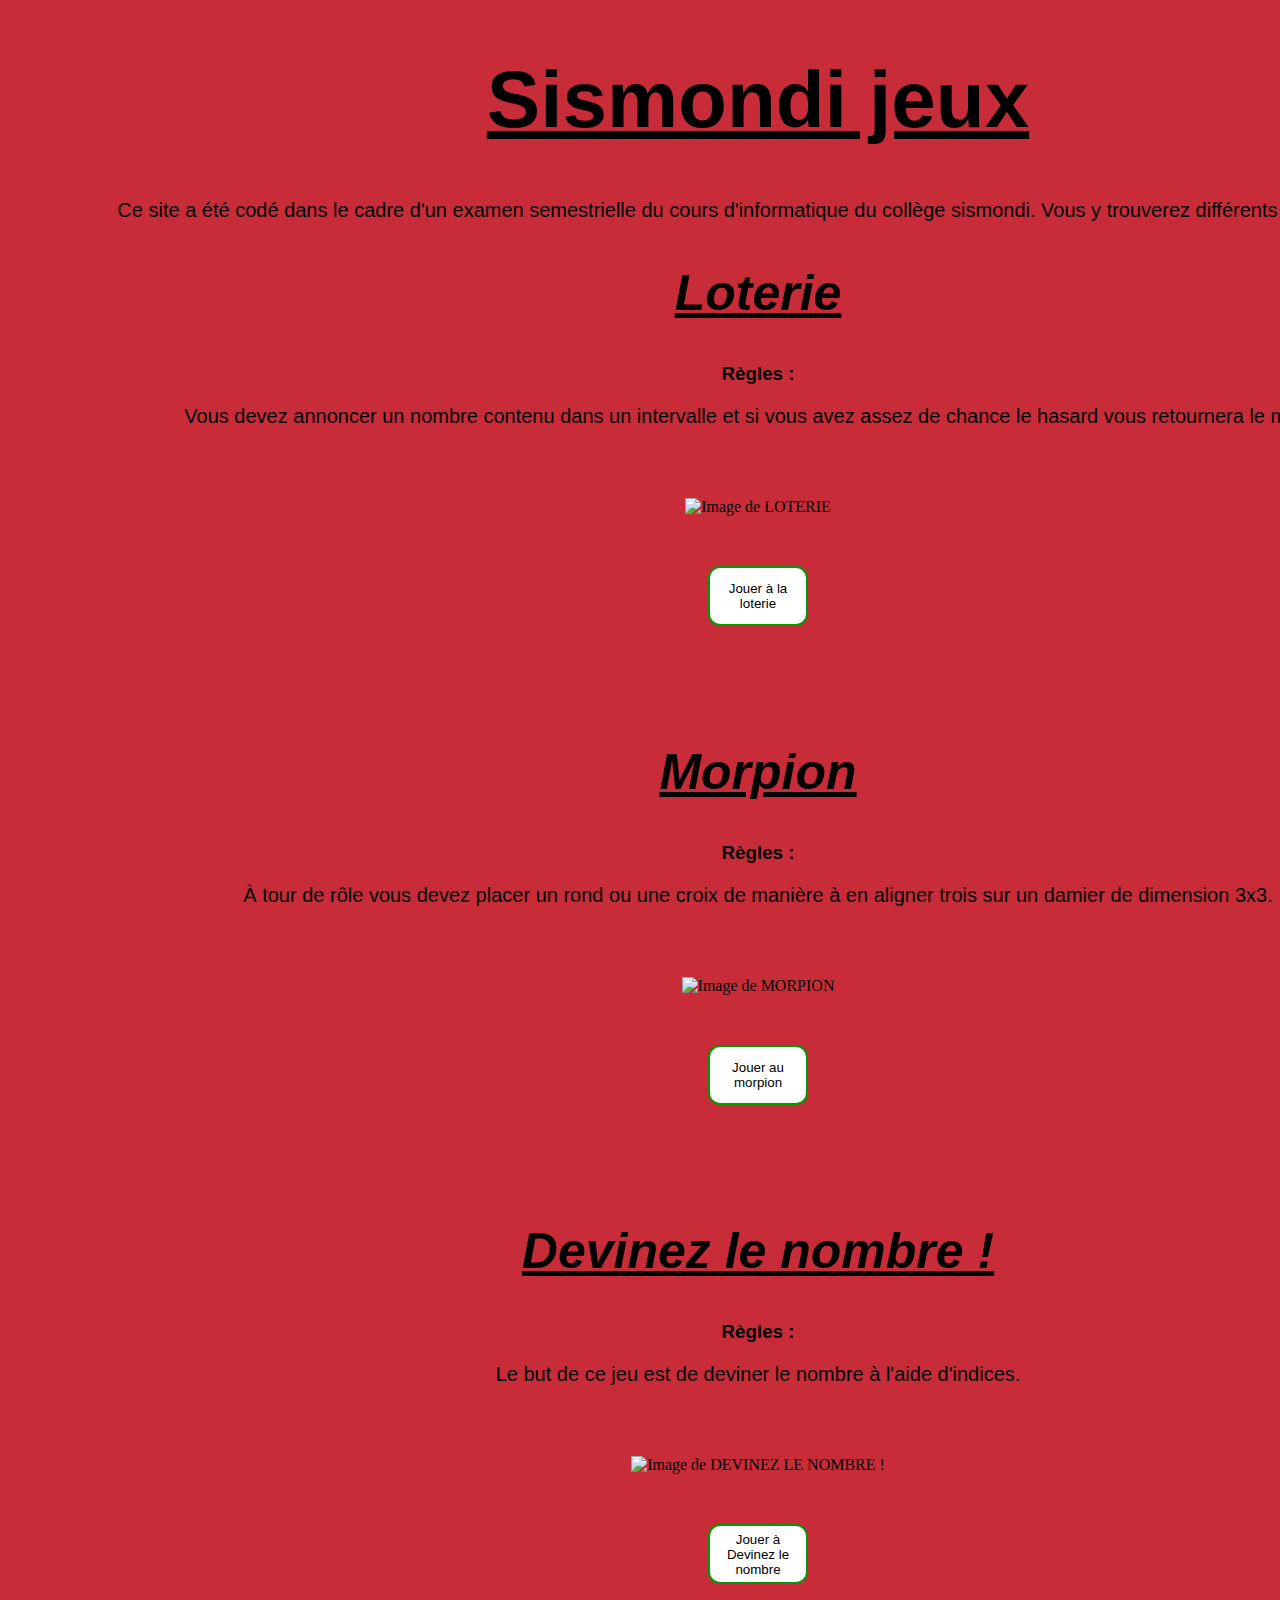
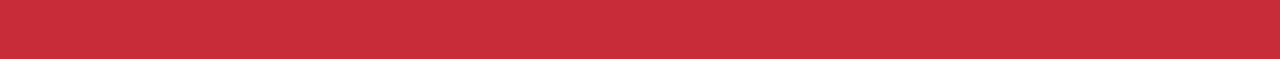
==== index.html @ 6a190899 "Update index.html" ====
<!DOCTYPE html>
<html>
<head>
 <link rel="stylesheet" type="text/css" href="index.css">
 <title>Accueil</title>
 <meta charset="utf-8">
</head>
<body>
 <h1>Sismondi jeux</h1>

  <p> Ce site a été codé dans le cadre d'un examen semestrielle du cours d'informatique
  du collège sismondi. Vous y trouverez différents jeux simples. </p>

  <h2>Loterie</h2>
   <h3>Règles :</h3>
    <p>Vous devez annoncer un nombre contenu dans un intervalle et si vous avez assez de chance le hasard vous retournera le même.</p>
     <center><img src="img/loterie.png" alt="Image de LOTERIE"></center>
      <center><button onclick="window.location='loterie/loterie.html'" id="loterie"> Jouer à la loterie</button></center>

  <h2>Morpion</h2>
   <h3>Règles :</h3>
    <p>À tour de rôle vous devez placer un rond ou une croix de manière à en aligner trois sur un damier de dimension 3x3.</p>
     <center><img src="img/morpion.png" alt="Image de MORPION"></center>
      <center><button onclick="" id="morpion"> Jouer au morpion</button></center>

  <h2>Devinez le nombre !</h2>
   <h3>Règles :</h3>
    <p>Le but de ce jeu est de deviner le nombre à l'aide d'indices.</p>
     <center><img src="img/dln.png" alt="Image de DEVINEZ LE NOMBRE !"></center>
      <center><button onclick="" id=""> Jouer à Devinez le nombre</button></center>

</body>
</html>
---- index.css ----
body {
  background-color: #c72c38;
  width: 1500px;
  height: 1500px;
}

h1 {
  font-style: normal;
  font-weight: bold;
  font-family: Arial, sans-serif;
  font-size: 80px;
  text-align: center;
  text-decoration: underline;
}

p {
  text-align:center;
  font-family: Arial, sans-serif;
  font-size: 20px;
}

h3{
  text-align:center;
  font-family: Arial, sans-serif;
}

h2{
  font-style:italic;
  font-size: 50px;
  text-align:center;
  font-family: Arial, sans-serif;
  text-decoration: underline;
}

img{
  margin: 50px;
  height:250px;
  width:350px;
}

img:hover {
  opacity: 0.3;
}

button {
  background-color: #ffffff;
  width:100px;
  height:60px;
  margin-bottom: 75px;
  border-radius: 12px;
  border: 2px solid #009900;
}

button:hover {
  background-color: #009900;
  color: #ffffff;
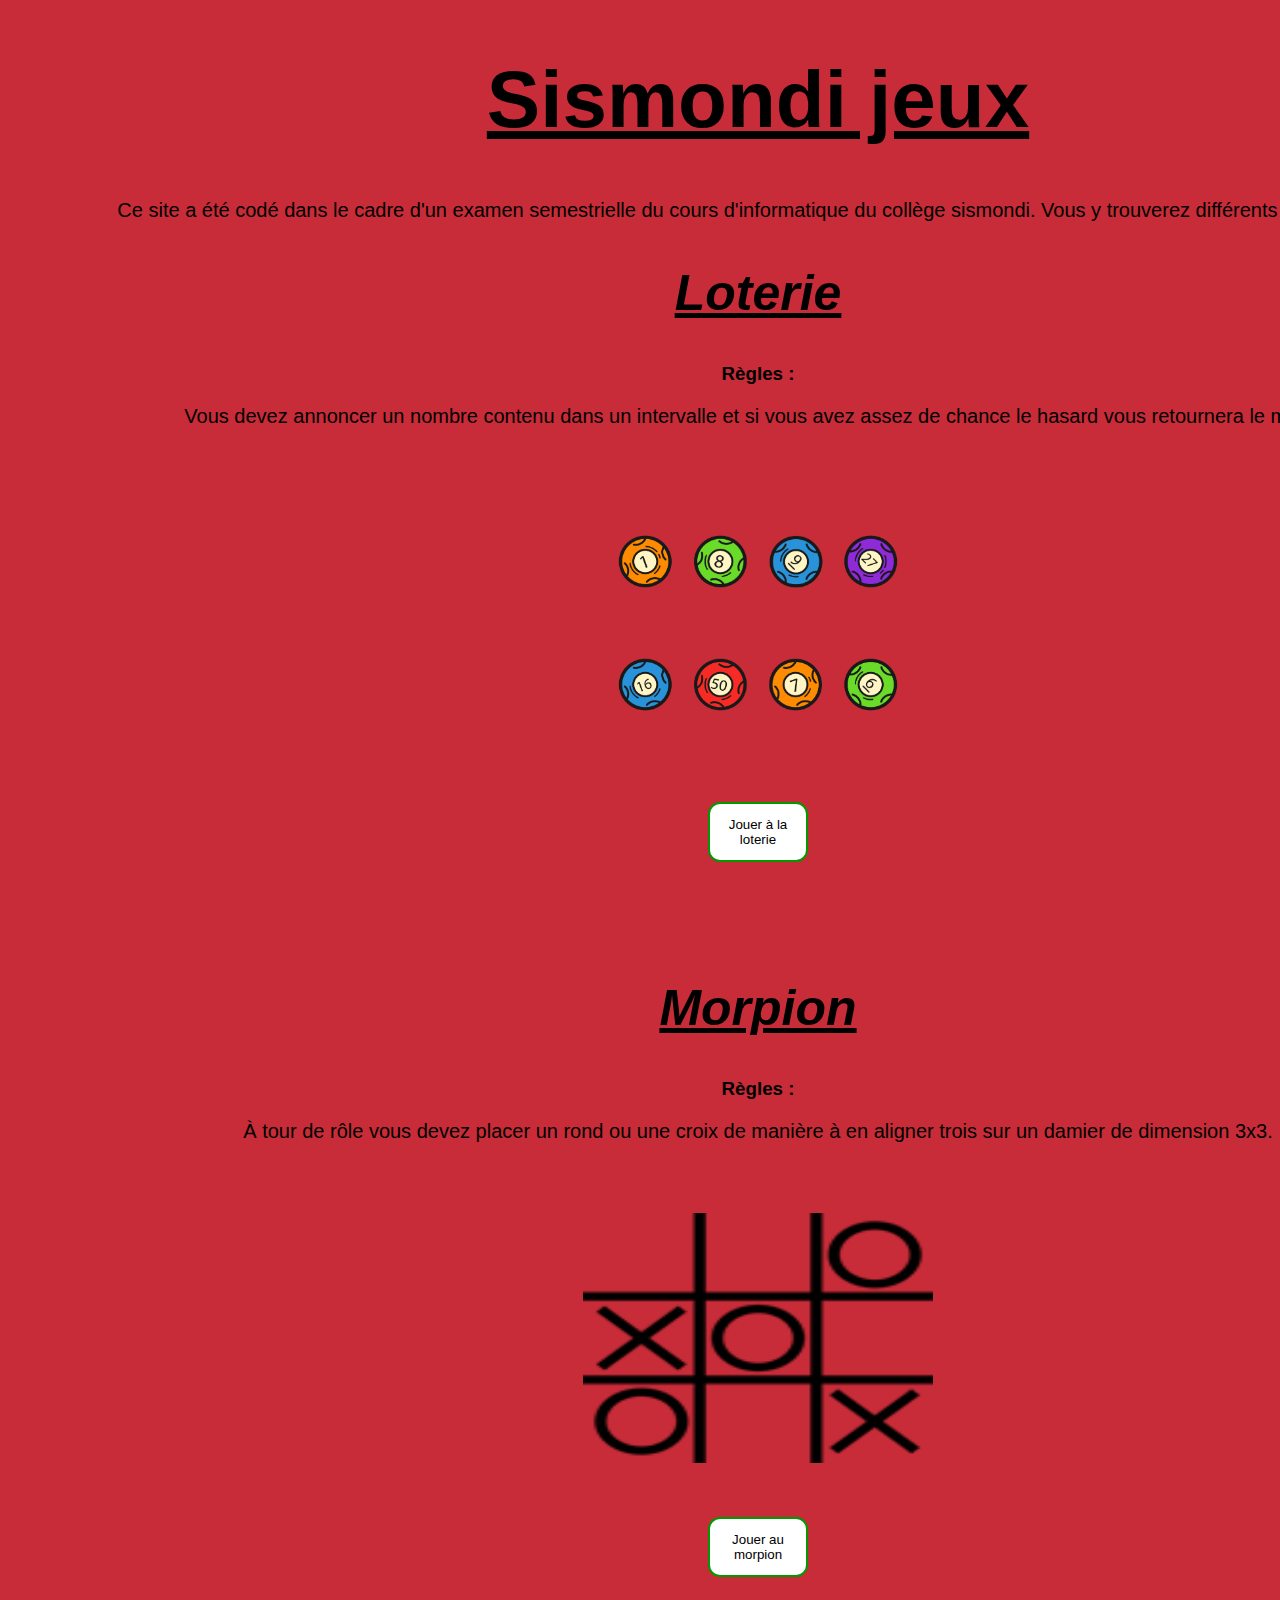
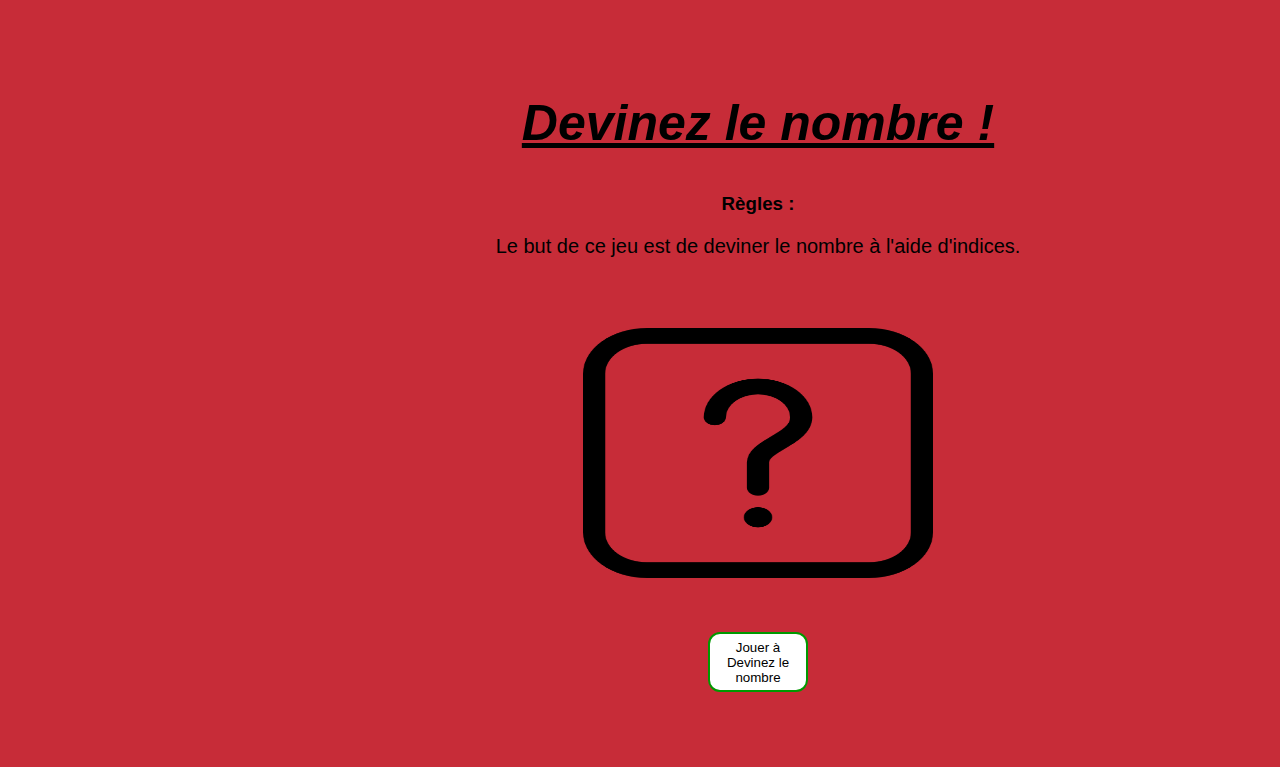
==== commit c732e843: "Update index.html" ====
--- a/index.html
+++ b/index.html
@@ -14,20 +14,20 @@
   <h2>Loterie</h2>
    <h3>Règles :</h3>
     <p>Vous devez annoncer un nombre contenu dans un intervalle et si vous avez assez de chance le hasard vous retournera le même.</p>
-     <center><img src="img/loterie.png" alt="Image de LOTERIE"></center>
-      <center><button onclick="window.location='loterie/loterie.html'" id="loterie"> Jouer à la loterie</button></center>
+     <center><img src="Images/loterie.png" alt="Image de LOTERIE"></center>
+      <center><button onclick="window.location='Loterie/loterie.html'" id="loterie"> Jouer à la loterie</button></center>
 
   <h2>Morpion</h2>
    <h3>Règles :</h3>
     <p>À tour de rôle vous devez placer un rond ou une croix de manière à en aligner trois sur un damier de dimension 3x3.</p>
-     <center><img src="img/morpion.png" alt="Image de MORPION"></center>
+     <center><img src="Images/morpion.png" alt="Image de MORPION"></center>
       <center><button onclick="" id="morpion"> Jouer au morpion</button></center>
 
   <h2>Devinez le nombre !</h2>
    <h3>Règles :</h3>
     <p>Le but de ce jeu est de deviner le nombre à l'aide d'indices.</p>
-     <center><img src="img/dln.png" alt="Image de DEVINEZ LE NOMBRE !"></center>
-      <center><button onclick="" id=""> Jouer à Devinez le nombre</button></center>
+     <center><img src="Images/dln.png" alt="Image de DEVINEZ LE NOMBRE !"></center>
+      <center><button onclick="GuessTheNumber.GuessNumber.html" id=""> Jouer à Devinez le nombre</button></center>
 
 </body>
 </html>
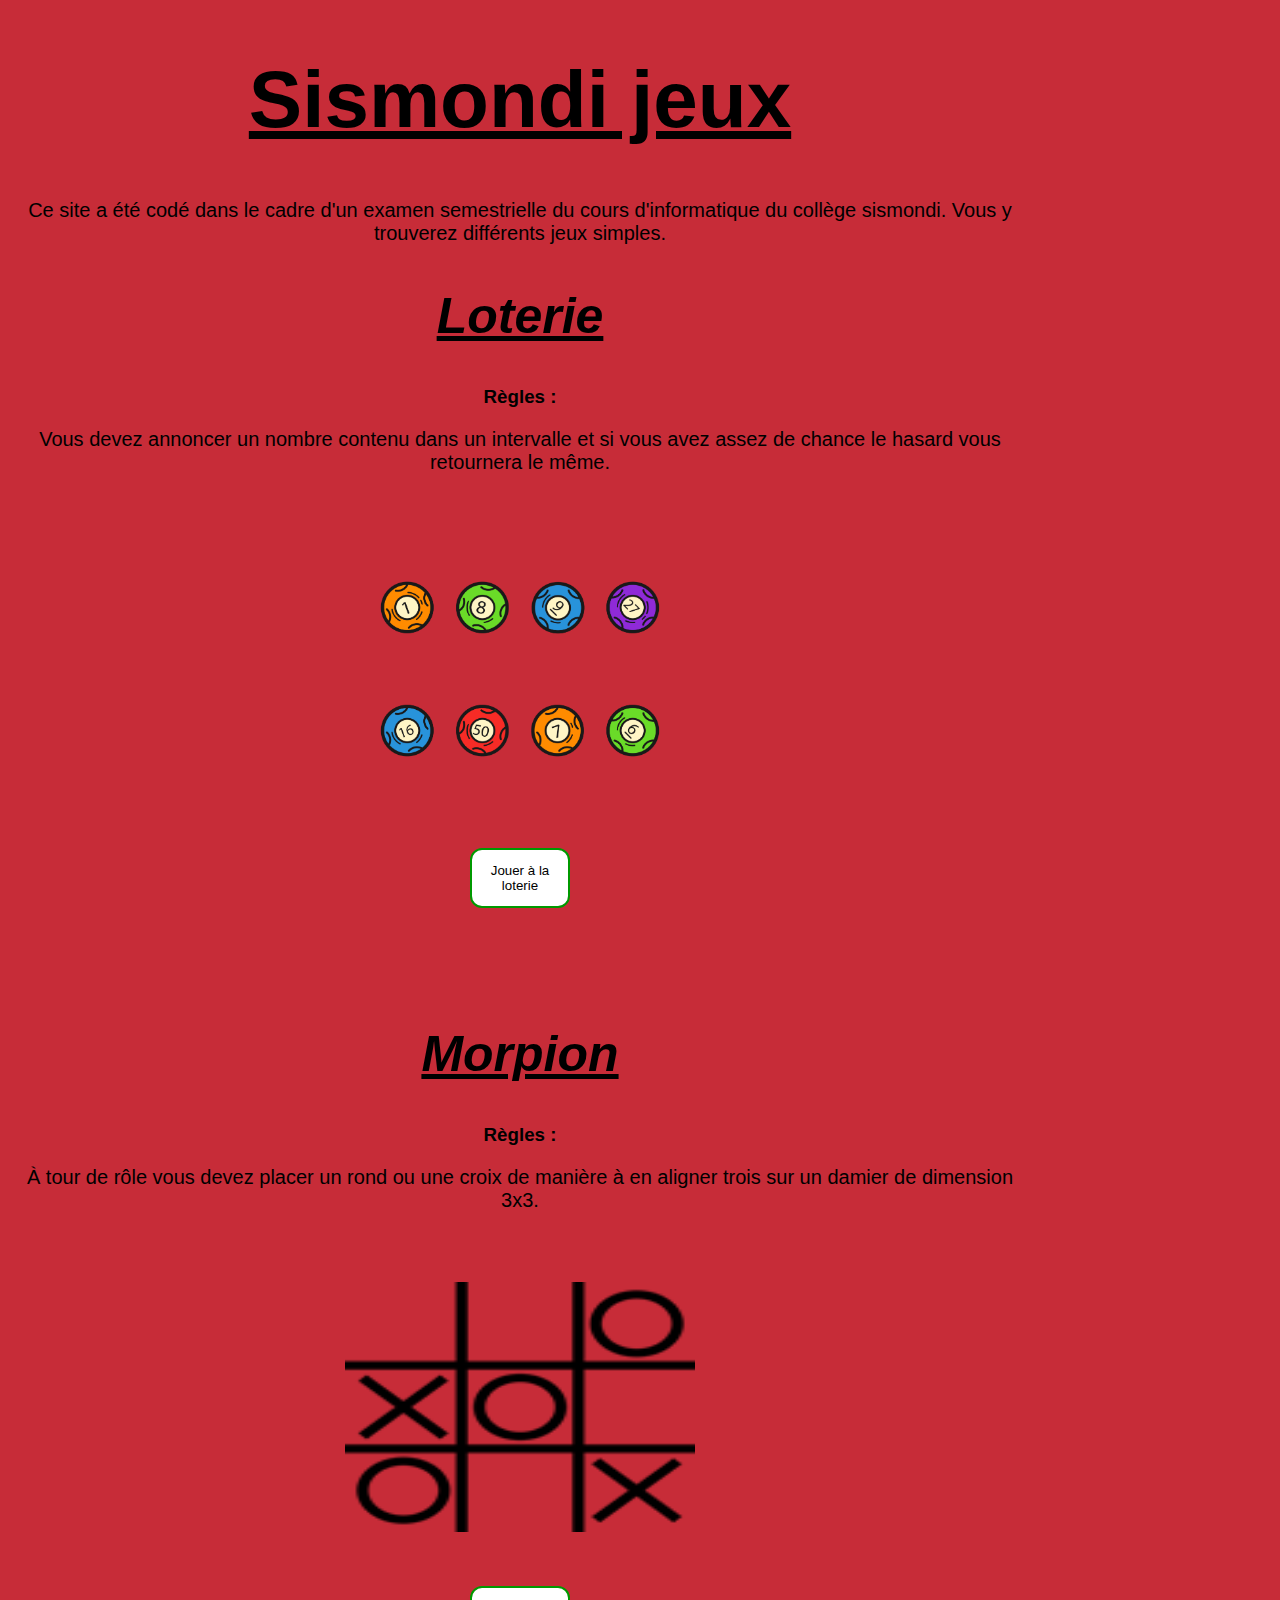
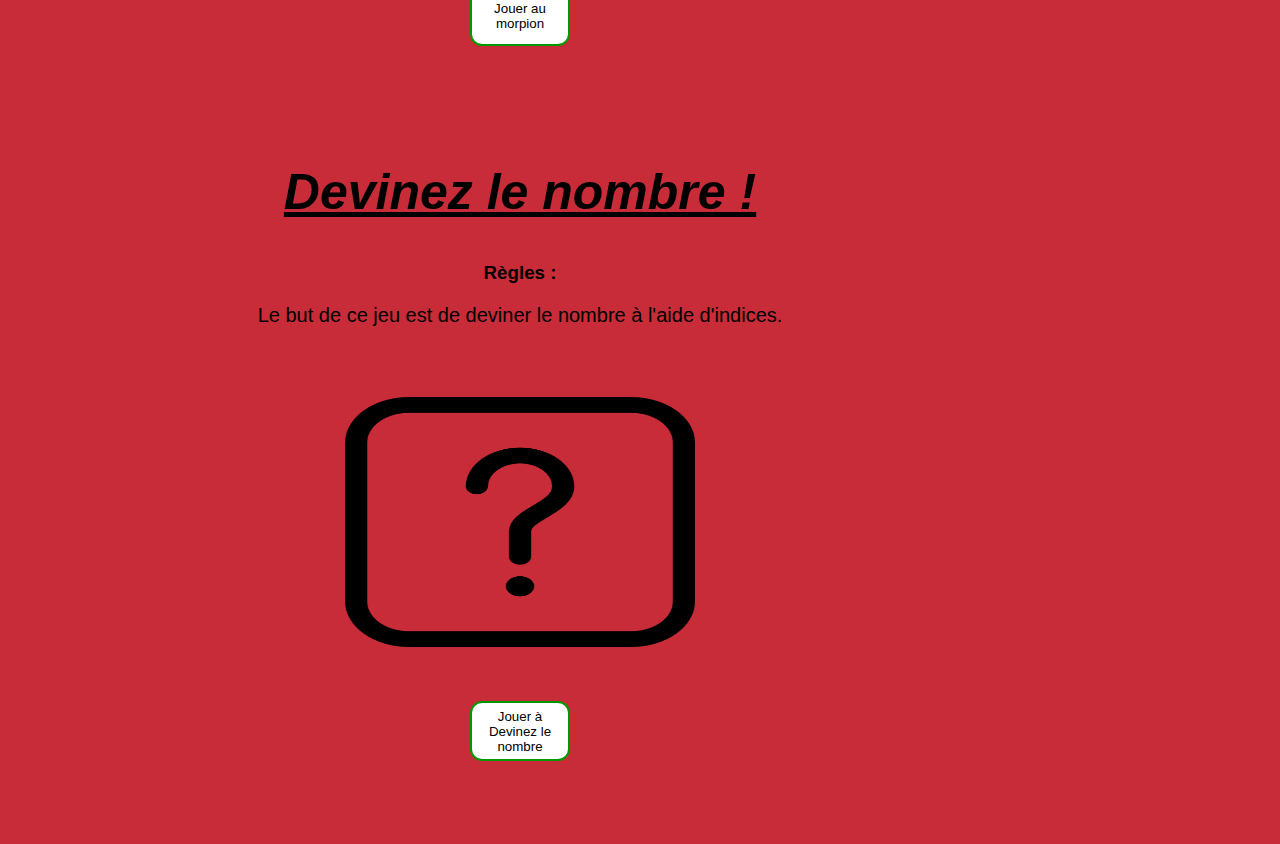
==== commit 74106e3f: "Update index.html" ====
--- a/index.html
+++ b/index.html
@@ -27,7 +27,7 @@
    <h3>Règles :</h3>
     <p>Le but de ce jeu est de deviner le nombre à l'aide d'indices.</p>
      <center><img src="Images/dln.png" alt="Image de DEVINEZ LE NOMBRE !"></center>
-      <center><button onclick="GuessTheNumber.GuessNumber.html" id=""> Jouer à Devinez le nombre</button></center>
+      <center><button onclick="window.location='GuessTheNumber.GuessNumber.html'" id=""> Jouer à Devinez le nombre</button></center>
 
 </body>
 </html>
--- a/index.css
+++ b/index.css
@@ -1,7 +1,7 @@
 body {
   background-color: #c72c38;
-  width: 1500px;
-  height: 1500px;
+  width: 80%;
+  height: 60%;
 }
 
 h1 {
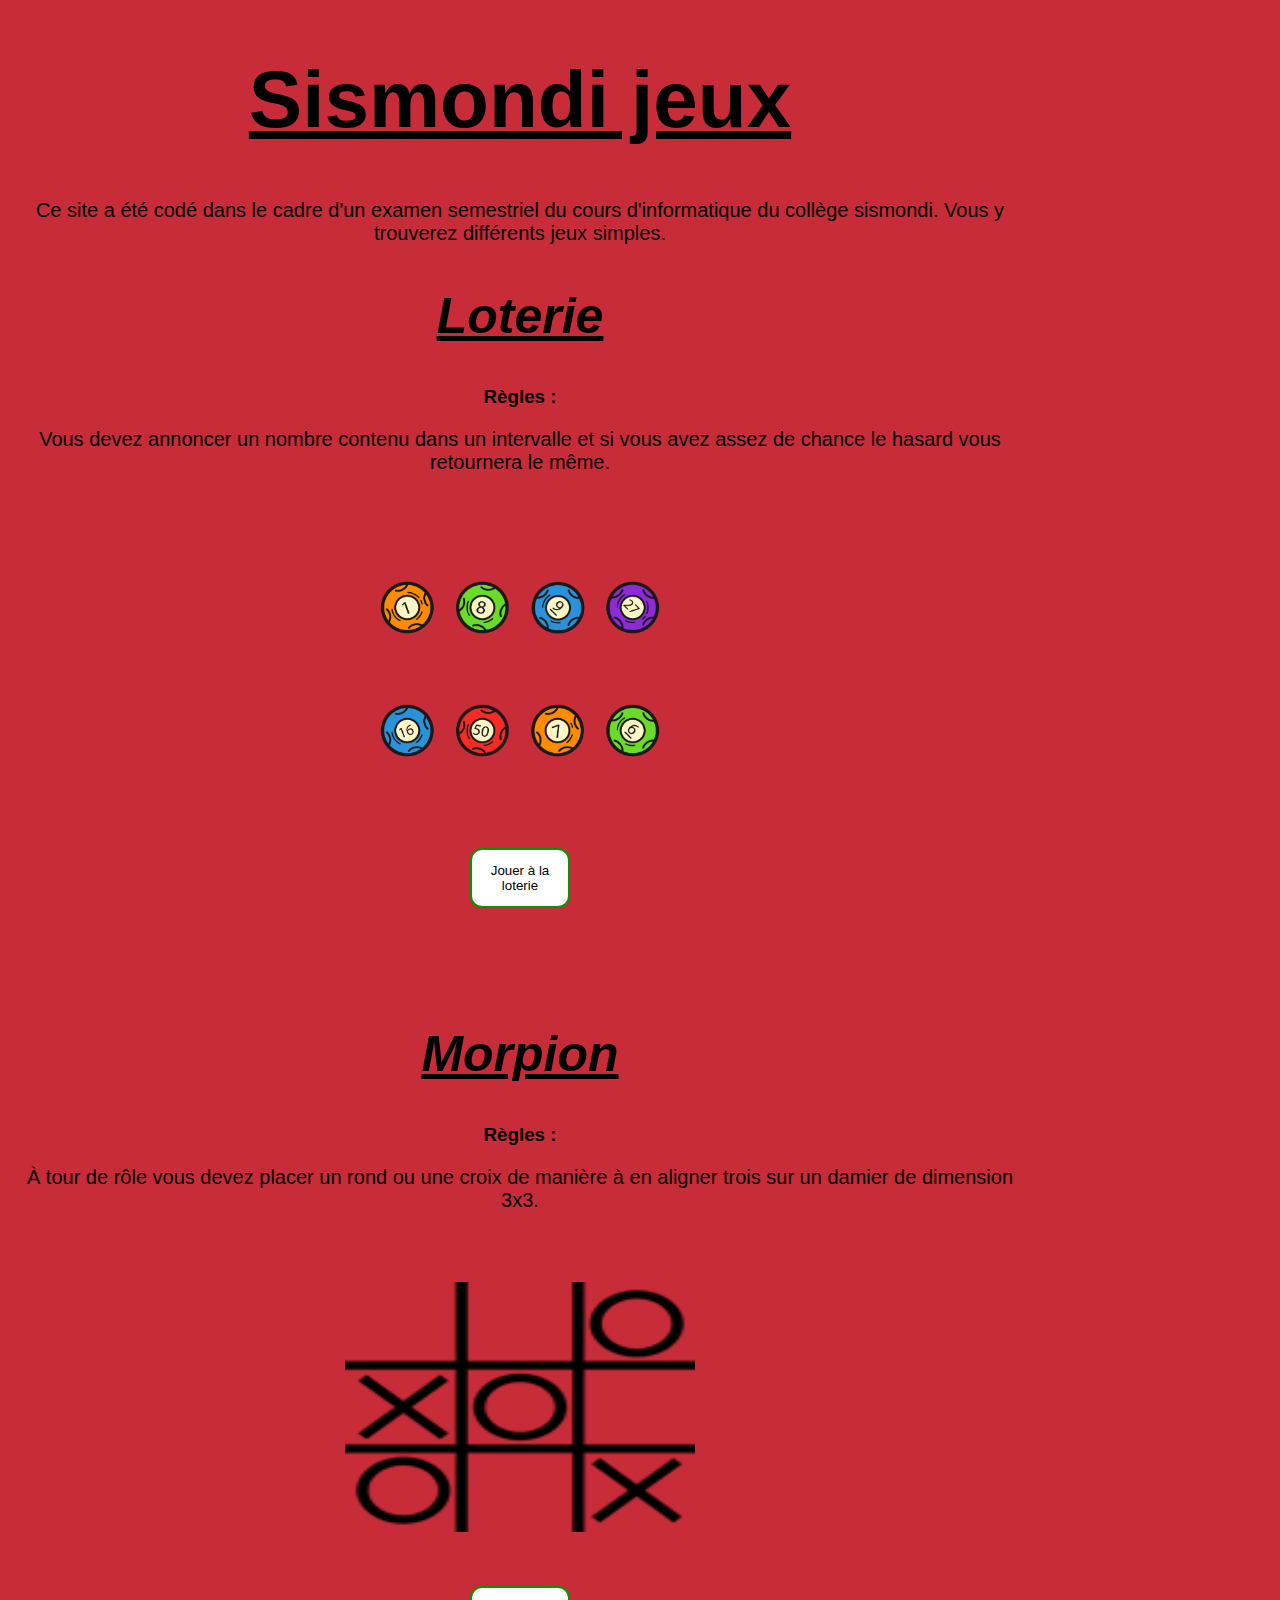
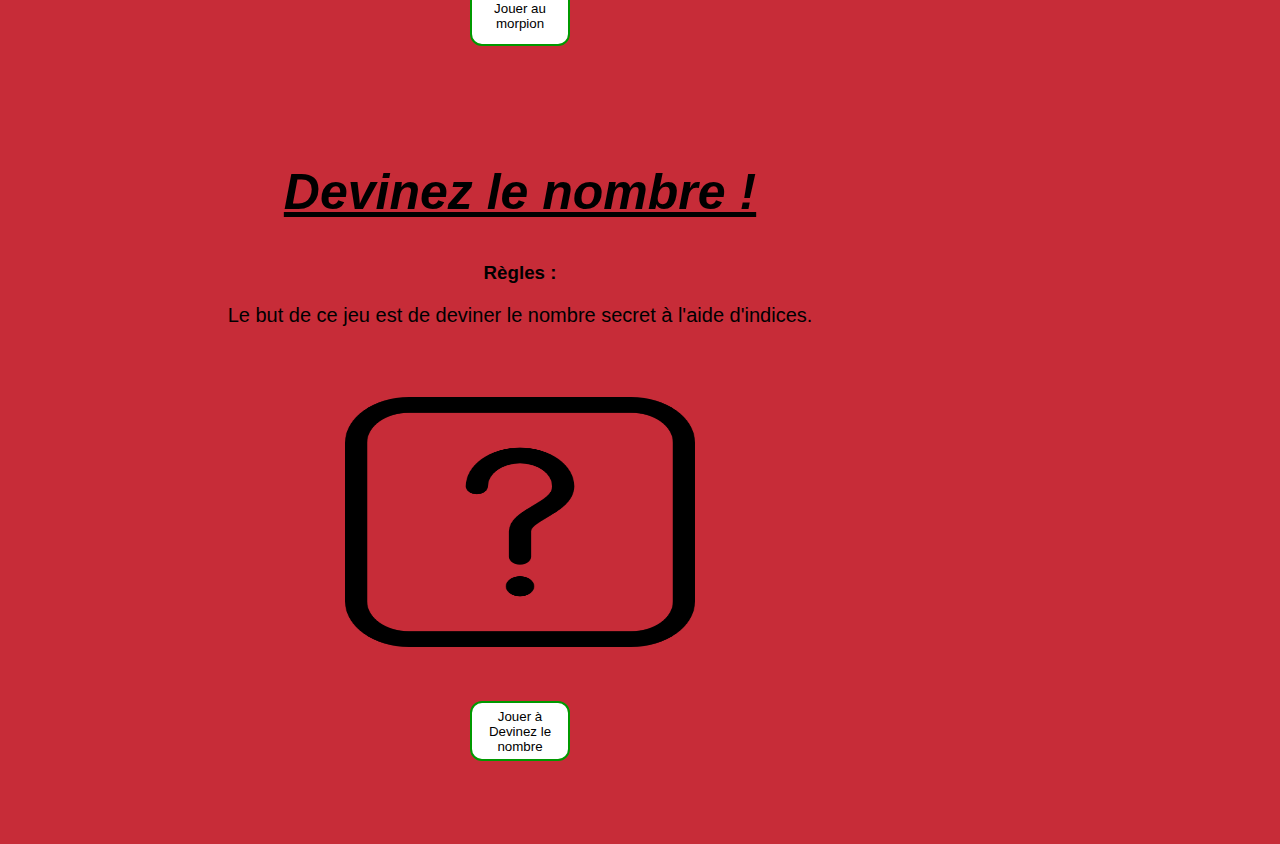
==== commit 06a214b3: "Update index.html" ====
--- a/index.html
+++ b/index.html
@@ -8,7 +8,7 @@
 <body>
  <h1>Sismondi jeux</h1>
 
-  <p> Ce site a été codé dans le cadre d'un examen semestrielle du cours d'informatique
+  <p> Ce site a été codé dans le cadre d'un examen semestriel du cours d'informatique
   du collège sismondi. Vous y trouverez différents jeux simples. </p>
 
   <h2>Loterie</h2>
@@ -21,13 +21,13 @@
    <h3>Règles :</h3>
     <p>À tour de rôle vous devez placer un rond ou une croix de manière à en aligner trois sur un damier de dimension 3x3.</p>
      <center><img src="Images/morpion.png" alt="Image de MORPION"></center>
-      <center><button onclick="" id="morpion"> Jouer au morpion</button></center>
+      <center><button onclick="window.location='" id="morpion"> Jouer au morpion</button></center>
 
   <h2>Devinez le nombre !</h2>
    <h3>Règles :</h3>
-    <p>Le but de ce jeu est de deviner le nombre à l'aide d'indices.</p>
+    <p>Le but de ce jeu est de deviner le nombre secret à l'aide d'indices.</p>
      <center><img src="Images/dln.png" alt="Image de DEVINEZ LE NOMBRE !"></center>
-      <center><button onclick="window.location='GuessTheNumber.GuessNumber.html'" id=""> Jouer à Devinez le nombre</button></center>
+      <center><button onclick="window.location='GuessTheNumber/guessNumber.html'" id=""> Jouer à Devinez le nombre</button></center>
 
 </body>
 </html>
